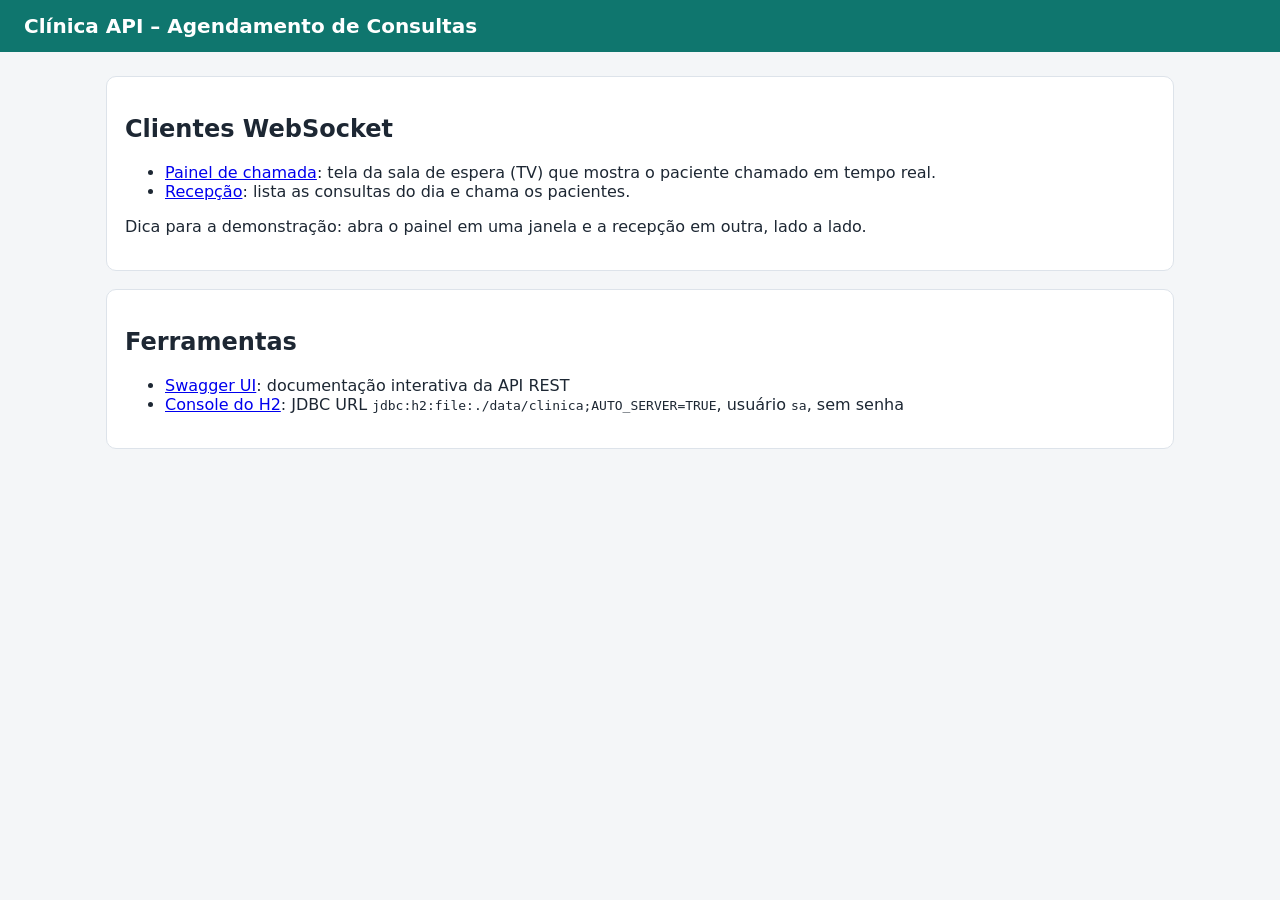
==== src/main/resources/static/index.html @ d90f78e9 "wip" ====
<!doctype html>
<html lang="pt-BR">
<head>
  <meta charset="utf-8">
  <meta name="viewport" content="width=device-width, initial-scale=1">
  <title>Clínica API</title>
  <link rel="stylesheet" href="estilo.css">
</head>
<body>
<header class="topo"><h1>Clínica API – Agendamento de Consultas</h1></header>
<main>
  <div class="card">
    <h2>Clientes WebSocket</h2>
    <ul>
      <li><a href="painel.html">Painel de chamada</a>: tela da sala de espera (TV) que mostra o paciente chamado em tempo real.</li>
      <li><a href="recepcao.html">Recepção</a>: lista as consultas do dia e chama os pacientes.</li>
    </ul>
    <p>Dica para a demonstração: abra o painel em uma janela e a recepção em outra, lado a lado.</p>
  </div>
  <div class="card">
    <h2>Ferramentas</h2>
    <ul>
      <li><a href="swagger-ui.html">Swagger UI</a>: documentação interativa da API REST</li>
      <li><a href="h2-console">Console do H2</a>: JDBC URL <code>jdbc:h2:file:./data/clinica;AUTO_SERVER=TRUE</code>, usuário <code>sa</code>, sem senha</li>
    </ul>
  </div>
</main>
</body>
</html>
---- src/main/resources/static/estilo.css ----
:root {
  --bg: #f4f6f8;
  --card: #ffffff;
  --texto: #1d2733;
  --suave: #5b6b7c;
  --borda: #dde3ea;
  --primaria: #0f766e;
  --primaria-escura: #115e59;
  --alerta: #b45309;
  --perigo: #b91c1c;
  --ok: #15803d;
}
* { box-sizing: border-box; }
body {
  margin: 0;
  font-family: system-ui, -apple-system, "Segoe UI", Roboto, sans-serif;
  background: var(--bg);
  color: var(--texto);
}
header.topo {
  background: var(--primaria);
  color: #fff;
  padding: 14px 24px;
  display: flex;
  align-items: center;
  justify-content: space-between;
  gap: 12px;
  flex-wrap: wrap;
}
header.topo h1 { margin: 0; font-size: 1.25rem; }
header.topo a { color: #d1fae5; }
main { max-width: 1100px; margin: 0 auto; padding: 24px 16px; }
.card {
  background: var(--card);
  border: 1px solid var(--borda);
  border-radius: 10px;
  padding: 18px;
  margin-bottom: 18px;
}
.status-ws {
  display: inline-flex; align-items: center; gap: 8px;
  font-size: .9rem; padding: 4px 10px; border-radius: 999px;
  background: rgba(255,255,255,.15);
}
.status-ws .bolinha { width: 10px; height: 10px; border-radius: 50%; background: #f87171; }
.status-ws.on .bolinha { background: #4ade80; }
button {
  font: inherit; cursor: pointer; border: 0; border-radius: 6px;
  padding: 6px 12px; background: var(--primaria); color: #fff;
}
button:hover { background: var(--primaria-escura); }
button.sec { background: #e2e8f0; color: var(--texto); }
button.sec:hover { background: #cbd5e1; }
button.perigo { background: var(--perigo); }
button:disabled { opacity: .4; cursor: not-allowed; }
table { width: 100%; border-collapse: collapse; }
th, td { text-align: left; padding: 10px 8px; border-bottom: 1px solid var(--borda); vertical-align: middle; }
th { font-size: .8rem; text-transform: uppercase; letter-spacing: .04em; color: var(--suave); }
.tag { font-size: .75rem; font-weight: 600; padding: 3px 8px; border-radius: 999px; white-space: nowrap; }
.tag.AGENDADA { background: #e0f2fe; color: #075985; }
.tag.CHAMADA { background: #fef3c7; color: #92400e; }
.tag.EM_ATENDIMENTO { background: #ede9fe; color: #5b21b6; }
.tag.CONCLUIDA { background: #dcfce7; color: #166534; }
.tag.CANCELADA { background: #fee2e2; color: #991b1b; }
.acoes { display: flex; gap: 6px; flex-wrap: wrap; }
.log { font-family: ui-monospace, Menlo, monospace; font-size: .8rem; max-height: 220px; overflow: auto;
  background: #0f172a; color: #e2e8f0; border-radius: 8px; padding: 10px; margin: 0; white-space: pre-wrap; }
.tabela-scroll { overflow-x: auto; }
.mensagem { margin: 8px 0 0; color: var(--perigo); min-height: 1.2em; }
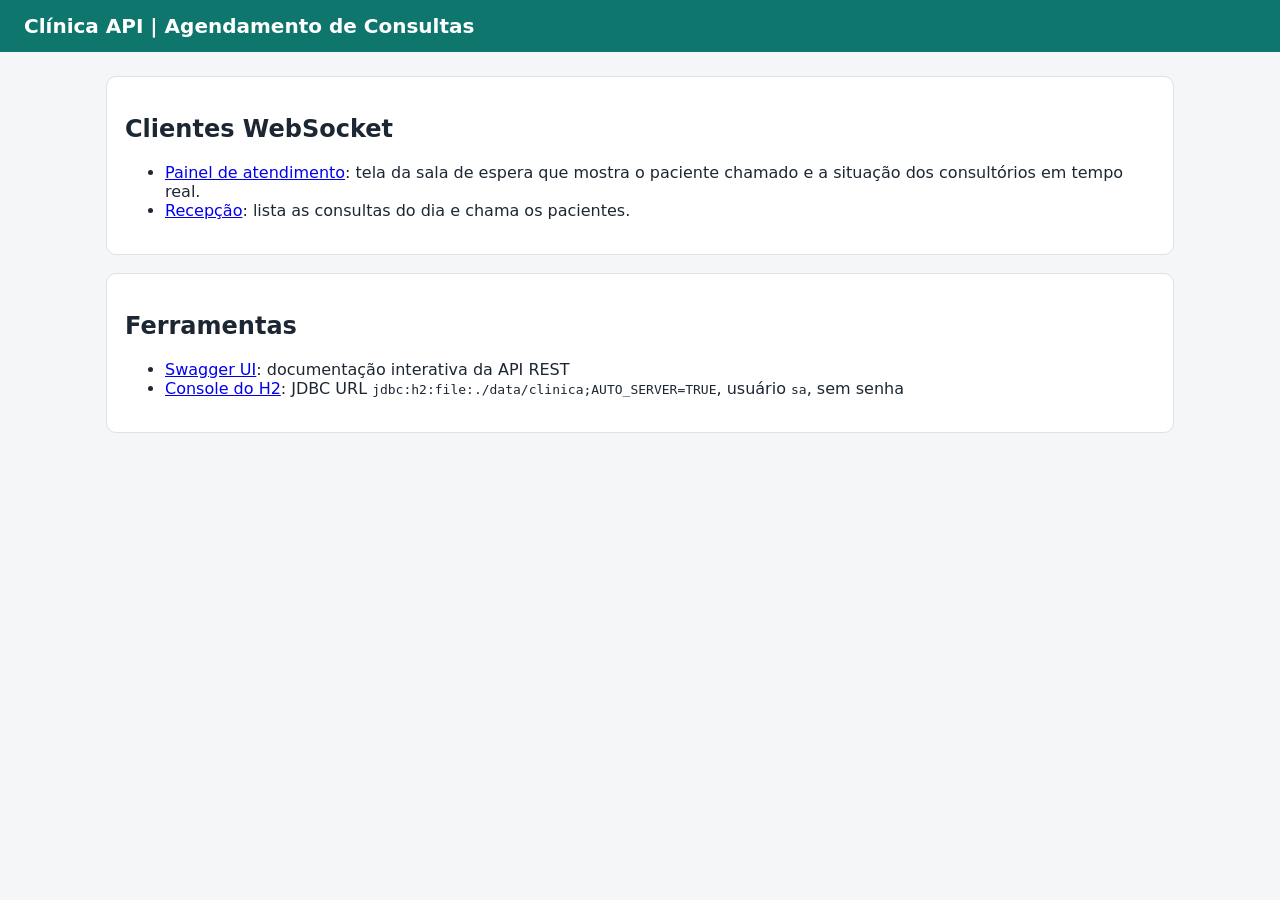
==== commit 07c159e9: "wip" ====
--- a/src/main/resources/static/index.html
+++ b/src/main/resources/static/index.html
@@ -7,16 +7,15 @@
   <link rel="stylesheet" href="estilo.css">
 </head>
 <body>
-<header class="topo"><h1>Clínica API – Agendamento de Consultas</h1></header>
+<header class="topo"><h1>Clínica API | Agendamento de Consultas</h1></header>
 <main>
   <div class="card">
     <h2>Clientes WebSocket</h2>
     <ul>
-      <li><a href="painel.html">Painel de chamada</a>: tela da sala de espera (TV) que mostra o paciente chamado em tempo real.</li>
+      <li><a href="painel.html">Painel de atendimento</a>: tela da sala de espera que mostra o paciente chamado e a situação dos consultórios em tempo real.</li>
       <li><a href="recepcao.html">Recepção</a>: lista as consultas do dia e chama os pacientes.</li>
     </ul>
-    <p>Dica para a demonstração: abra o painel em uma janela e a recepção em outra, lado a lado.</p>
-  </div>
+      </div>
   <div class="card">
     <h2>Ferramentas</h2>
     <ul>
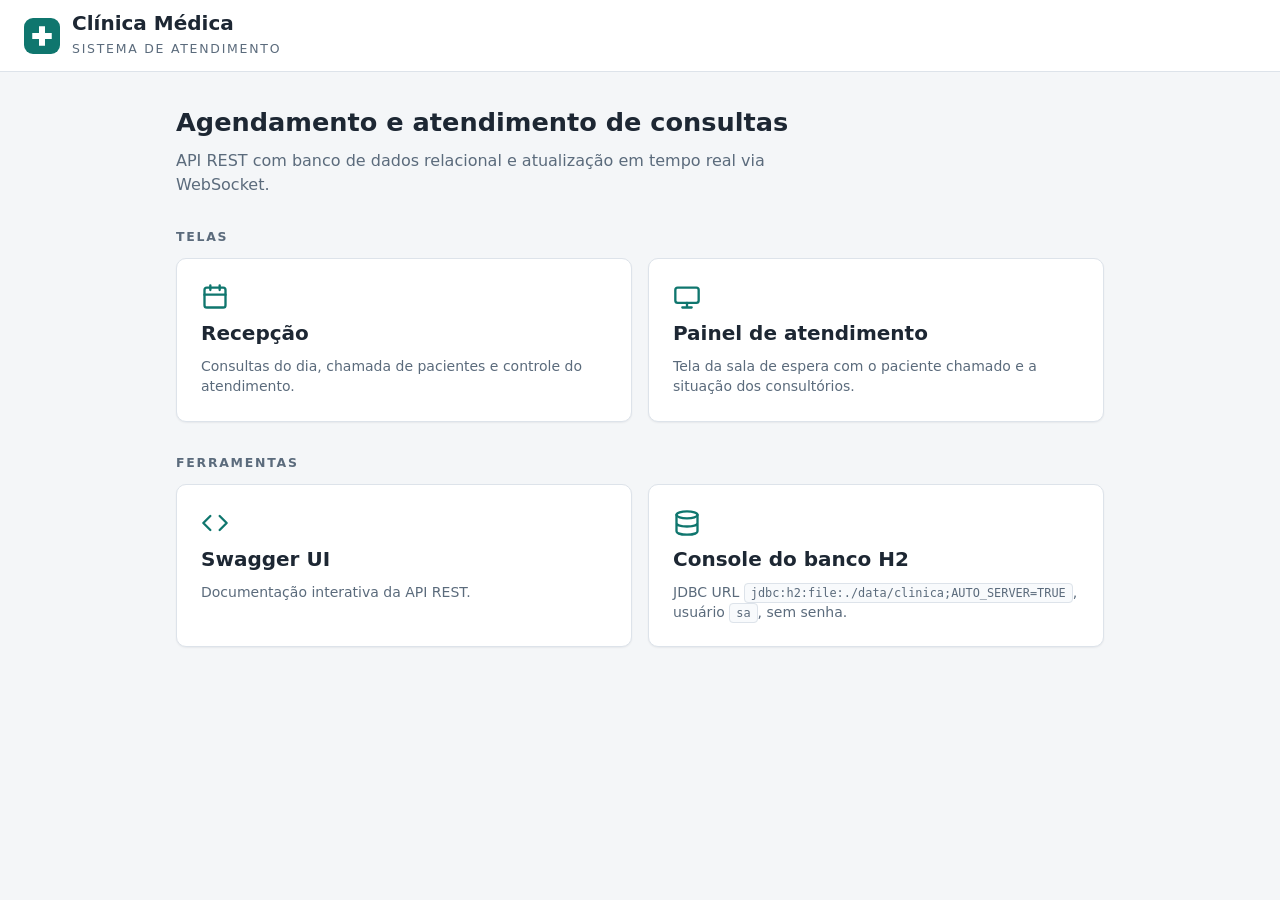
==== commit db2b3f70: "wip" ====
--- a/src/main/resources/static/index.html
+++ b/src/main/resources/static/index.html
@@ -3,25 +3,73 @@
 <head>
   <meta charset="utf-8">
   <meta name="viewport" content="width=device-width, initial-scale=1">
-  <title>Clínica API</title>
-  <link rel="stylesheet" href="estilo.css">
+  <title>Clínica Médica | Sistema de Atendimento</title>
+  <link rel="stylesheet" href="tema.css">
+  <style>
+    main { max-width: 960px; margin: 0 auto; padding: var(--esp-6) var(--esp-4) var(--esp-7); }
+    h1 { margin: 0 0 var(--esp-2); font-size: var(--fs-xl); font-weight: 650; }
+    .intro { margin: 0 0 var(--esp-6); color: var(--suave); max-width: 60ch; }
+    .grade { display: grid; grid-template-columns: repeat(auto-fit, minmax(260px, 1fr)); gap: var(--esp-4); }
+    .atalho { display: flex; flex-direction: column; gap: var(--esp-2); padding: var(--esp-5); text-decoration: none; color: inherit; }
+    .atalho:hover { border-color: var(--marca); }
+    .atalho svg { width: 28px; height: 28px; color: var(--marca); }
+    .atalho strong { font-size: var(--fs-lg); }
+    .atalho span { color: var(--suave); font-size: var(--fs-sm); }
+    h2.titulo-secao { margin: var(--esp-6) 0 var(--esp-3); }
+    code { font-family: var(--fonte-mono); font-size: .85em; background: var(--superficie-2); padding: 2px 6px; border-radius: 4px; border: 1px solid var(--borda); }
+  </style>
 </head>
 <body>
-<header class="topo"><h1>Clínica API | Agendamento de Consultas</h1></header>
+<header class="barra">
+  <span class="marca">
+    <svg viewBox="0 0 48 48" aria-hidden="true">
+      <rect width="48" height="48" rx="12" fill="#0f766e"/>
+      <path d="M20 11h8v9h9v8h-9v9h-8v-9h-9v-8h9z" fill="#ffffff"/>
+    </svg>
+    <span>
+      <span class="marca-nome">Clínica Médica</span><br>
+      <span class="marca-sub">Sistema de atendimento</span>
+    </span>
+  </span>
+</header>
 <main>
-  <div class="card">
-    <h2>Clientes WebSocket</h2>
-    <ul>
-      <li><a href="painel.html">Painel de atendimento</a>: tela da sala de espera que mostra o paciente chamado e a situação dos consultórios em tempo real.</li>
-      <li><a href="recepcao.html">Recepção</a>: lista as consultas do dia e chama os pacientes.</li>
-    </ul>
-      </div>
-  <div class="card">
-    <h2>Ferramentas</h2>
-    <ul>
-      <li><a href="swagger-ui.html">Swagger UI</a>: documentação interativa da API REST</li>
-      <li><a href="h2-console">Console do H2</a>: JDBC URL <code>jdbc:h2:file:./data/clinica;AUTO_SERVER=TRUE</code>, usuário <code>sa</code>, sem senha</li>
-    </ul>
+  <h1>Agendamento e atendimento de consultas</h1>
+  <p class="intro">API REST com banco de dados relacional e atualização em tempo real via WebSocket.</p>
+
+  <h2 class="titulo-secao">Telas</h2>
+  <div class="grade">
+    <a class="cartao atalho" href="recepcao.html">
+      <svg viewBox="0 0 24 24" fill="none" stroke="currentColor" stroke-width="2" stroke-linecap="round" stroke-linejoin="round" aria-hidden="true">
+        <rect x="3" y="4" width="18" height="17" rx="2"/><path d="M16 2v4M8 2v4M3 10h18"/>
+      </svg>
+      <strong>Recepção</strong>
+      <span>Consultas do dia, chamada de pacientes e controle do atendimento.</span>
+    </a>
+    <a class="cartao atalho" href="painel.html">
+      <svg viewBox="0 0 24 24" fill="none" stroke="currentColor" stroke-width="2" stroke-linecap="round" stroke-linejoin="round" aria-hidden="true">
+        <rect x="2" y="4" width="20" height="13" rx="2"/><path d="M8 21h8M12 17v4"/>
+      </svg>
+      <strong>Painel de atendimento</strong>
+      <span>Tela da sala de espera com o paciente chamado e a situação dos consultórios.</span>
+    </a>
+  </div>
+
+  <h2 class="titulo-secao">Ferramentas</h2>
+  <div class="grade">
+    <a class="cartao atalho" href="swagger-ui.html">
+      <svg viewBox="0 0 24 24" fill="none" stroke="currentColor" stroke-width="2" stroke-linecap="round" stroke-linejoin="round" aria-hidden="true">
+        <path d="M16 18l6-6-6-6M8 6l-6 6 6 6"/>
+      </svg>
+      <strong>Swagger UI</strong>
+      <span>Documentação interativa da API REST.</span>
+    </a>
+    <a class="cartao atalho" href="h2-console">
+      <svg viewBox="0 0 24 24" fill="none" stroke="currentColor" stroke-width="2" stroke-linecap="round" stroke-linejoin="round" aria-hidden="true">
+        <ellipse cx="12" cy="5" rx="9" ry="3"/><path d="M3 5v14c0 1.7 4 3 9 3s9-1.3 9-3V5M3 12c0 1.7 4 3 9 3s9-1.3 9-3"/>
+      </svg>
+      <strong>Console do banco H2</strong>
+      <span>JDBC URL <code>jdbc:h2:file:./data/clinica;AUTO_SERVER=TRUE</code>, usuário <code>sa</code>, sem senha.</span>
+    </a>
   </div>
 </main>
 </body>
--- a/src/main/resources/static/tema.css
+++ b/src/main/resources/static/tema.css
@@ -0,0 +1,154 @@
+/*
+ * Tema visual da Clínica (usado por index, recepção e painel).
+ * Tema claro por padrão; o painel da sala de espera usa data-tema="escuro".
+ */
+
+:root {
+  /* Marca */
+  --marca: #0f766e;
+  --marca-forte: #115e59;
+  --marca-clara: #2bb5a3;
+  --sobre-marca: #ffffff;
+
+  /* Neutros */
+  --fundo: #f4f6f8;
+  --superficie: #ffffff;
+  --superficie-2: #f8fafc;
+  --borda: #dde3ea;
+  --borda-controle: #8794a3;   /* bordas de botões e campos: contraste mínimo 3:1 */
+  --texto: #1d2733;
+  --suave: #5b6b7c;
+  --perigo: #b91c1c;
+  --perigo-fundo: #fef2f2;
+
+  /* Status da consulta (mesma cor para o mesmo status em todas as telas) */
+  --st-agendada: #075985;       --st-agendada-fundo: #e0f2fe;
+  --st-chamada: #92400e;        --st-chamada-fundo: #fef3c7;
+  --st-atendimento: #5b21b6;    --st-atendimento-fundo: #ede9fe;
+  --st-concluida: #166534;      --st-concluida-fundo: #dcfce7;
+  --st-cancelada: #991b1b;      --st-cancelada-fundo: #fee2e2;
+  --st-livre: #475569;          --st-livre-fundo: #eef2f6;
+
+  /* Tipografia */
+  --fonte: "Segoe UI", system-ui, -apple-system, Roboto, "Helvetica Neue", Arial, sans-serif;
+  --fonte-mono: ui-monospace, "SF Mono", Menlo, Consolas, monospace;
+  --fs-xs: .78rem;
+  --fs-sm: .875rem;
+  --fs-md: 1rem;
+  --fs-lg: 1.25rem;
+  --fs-xl: 1.6rem;
+
+  /* Espaçamento e forma */
+  --esp-1: 4px;  --esp-2: 8px;  --esp-3: 12px;  --esp-4: 16px;  --esp-5: 24px;  --esp-6: 32px;  --esp-7: 40px;
+  --raio-sm: 6px;  --raio-md: 10px;  --raio-lg: 14px;  --raio-pilula: 999px;
+  --alvo-toque: 44px;
+  --sombra: 0 1px 2px rgba(16, 24, 40, .06);
+  --anel-foco: 0 0 0 3px #ffffff, 0 0 0 5px var(--marca);
+}
+
+[data-tema="escuro"] {
+  --fundo: #0a121c;
+  --superficie: #101b29;
+  --superficie-2: #0c1622;
+  --borda: #1f2e42;
+  --borda-controle: #5b6f88;
+  --texto: #eaf0f6;
+  --suave: #8c9db3;
+
+  --st-agendada: #93c5fd;       --st-agendada-fundo: #13294a;
+  --st-chamada: #f2c46d;        --st-chamada-fundo: #3a2c12;
+  --st-atendimento: #c4b5fd;    --st-atendimento-fundo: #2a1f55;
+  --st-concluida: #86efac;      --st-concluida-fundo: #12351f;
+  --st-cancelada: #fca5a5;      --st-cancelada-fundo: #3d1616;
+  --st-livre: #a9b8ca;          --st-livre-fundo: #1b2a3c;
+
+  --sombra: 0 10px 30px rgba(0, 0, 0, .35);
+  --anel-foco: 0 0 0 3px var(--fundo), 0 0 0 5px var(--marca-clara);
+}
+
+/* ---------- Base ---------- */
+* { box-sizing: border-box; }
+body {
+  margin: 0;
+  font-family: var(--fonte);
+  font-size: var(--fs-md);
+  line-height: 1.45;
+  background: var(--fundo);
+  color: var(--texto);
+}
+:focus-visible { outline: none; box-shadow: var(--anel-foco); border-radius: var(--raio-sm); }
+a { color: var(--marca); }
+.sr-only {
+  position: absolute; width: 1px; height: 1px; padding: 0; margin: -1px;
+  overflow: hidden; clip: rect(0 0 0 0); white-space: nowrap; border: 0;
+}
+
+/* ---------- Marca ---------- */
+.marca { display: flex; align-items: center; gap: var(--esp-3); text-decoration: none; color: inherit; }
+.marca svg { width: 36px; height: 36px; flex: none; }
+.marca-nome { font-size: var(--fs-lg); font-weight: 600; line-height: 1.1; }
+.marca-sub { font-size: var(--fs-xs); color: var(--suave); text-transform: uppercase; letter-spacing: .14em; }
+
+/* ---------- Barra superior (telas da equipe) ---------- */
+.barra {
+  display: flex; align-items: center; justify-content: space-between; gap: var(--esp-4); flex-wrap: wrap;
+  padding: var(--esp-3) var(--esp-5); background: var(--superficie); border-bottom: 1px solid var(--borda);
+}
+.barra-acoes { display: flex; align-items: center; gap: var(--esp-3); flex-wrap: wrap; }
+
+/* ---------- Cartão ---------- */
+.cartao {
+  background: var(--superficie); border: 1px solid var(--borda); border-radius: var(--raio-md); box-shadow: var(--sombra);
+}
+.titulo-secao {
+  margin: 0; font-size: var(--fs-xs); font-weight: 600; color: var(--suave);
+  text-transform: uppercase; letter-spacing: .14em;
+}
+
+/* ---------- Botões ---------- */
+.btn {
+  display: inline-flex; align-items: center; justify-content: center; gap: var(--esp-2);
+  min-height: var(--alvo-toque); padding: 0 var(--esp-4);
+  font: inherit; font-size: var(--fs-sm); font-weight: 600; line-height: 1; white-space: nowrap;
+  border-radius: var(--raio-sm); border: 1px solid transparent; cursor: pointer; text-decoration: none;
+  transition: background-color .15s, border-color .15s, color .15s;
+}
+.btn svg { width: 18px; height: 18px; flex: none; }
+.btn-primario { background: var(--marca); color: var(--sobre-marca); }
+.btn-primario:hover { background: var(--marca-forte); }
+.btn-secundario { background: var(--superficie); color: var(--texto); border-color: var(--borda-controle); }
+.btn-secundario:hover { background: var(--superficie-2); }
+.btn-perigo { background: transparent; color: var(--perigo); border-color: transparent; }
+.btn-perigo:hover { background: var(--perigo-fundo); }
+.btn-fantasma { background: transparent; color: var(--suave); border-color: var(--borda-controle); }
+.btn-fantasma:hover { color: var(--texto); }
+.btn-fantasma[aria-pressed="true"] { color: var(--marca-clara); border-color: var(--marca-clara); }
+.btn:disabled { opacity: .45; cursor: not-allowed; }
+
+/* ---------- Campos ---------- */
+.campo { display: inline-flex; align-items: center; gap: var(--esp-2); font-size: var(--fs-sm); font-weight: 600; }
+.campo input {
+  min-height: var(--alvo-toque); padding: 0 var(--esp-3); font: inherit; font-weight: 400;
+  color: var(--texto); background: var(--superficie); border: 1px solid var(--borda-controle); border-radius: var(--raio-sm);
+}
+
+/* ---------- Pílula de status ---------- */
+.pilula {
+  display: inline-block; font-size: var(--fs-xs); font-weight: 600; line-height: 1;
+  padding: 6px 10px; border-radius: var(--raio-pilula); white-space: nowrap;
+}
+.st-AGENDADA      { color: var(--st-agendada);    background: var(--st-agendada-fundo); }
+.st-CHAMADA       { color: var(--st-chamada);     background: var(--st-chamada-fundo); }
+.st-EM_ATENDIMENTO{ color: var(--st-atendimento); background: var(--st-atendimento-fundo); }
+.st-CONCLUIDA     { color: var(--st-concluida);   background: var(--st-concluida-fundo); }
+.st-CANCELADA     { color: var(--st-cancelada);   background: var(--st-cancelada-fundo); }
+.st-LIVRE         { color: var(--st-livre);       background: var(--st-livre-fundo); }
+
+/* ---------- Indicador de conexão do WebSocket ---------- */
+.conexao { display: inline-flex; align-items: center; gap: var(--esp-2); font-size: var(--fs-sm); color: var(--suave); white-space: nowrap; }
+.conexao i { width: 8px; height: 8px; border-radius: 50%; background: #d9534f; flex: none; }
+.conexao.on i { background: var(--marca-clara); }
+
+@media (prefers-reduced-motion: reduce) {
+  *, *::before, *::after { animation: none !important; transition: none !important; }
+}
